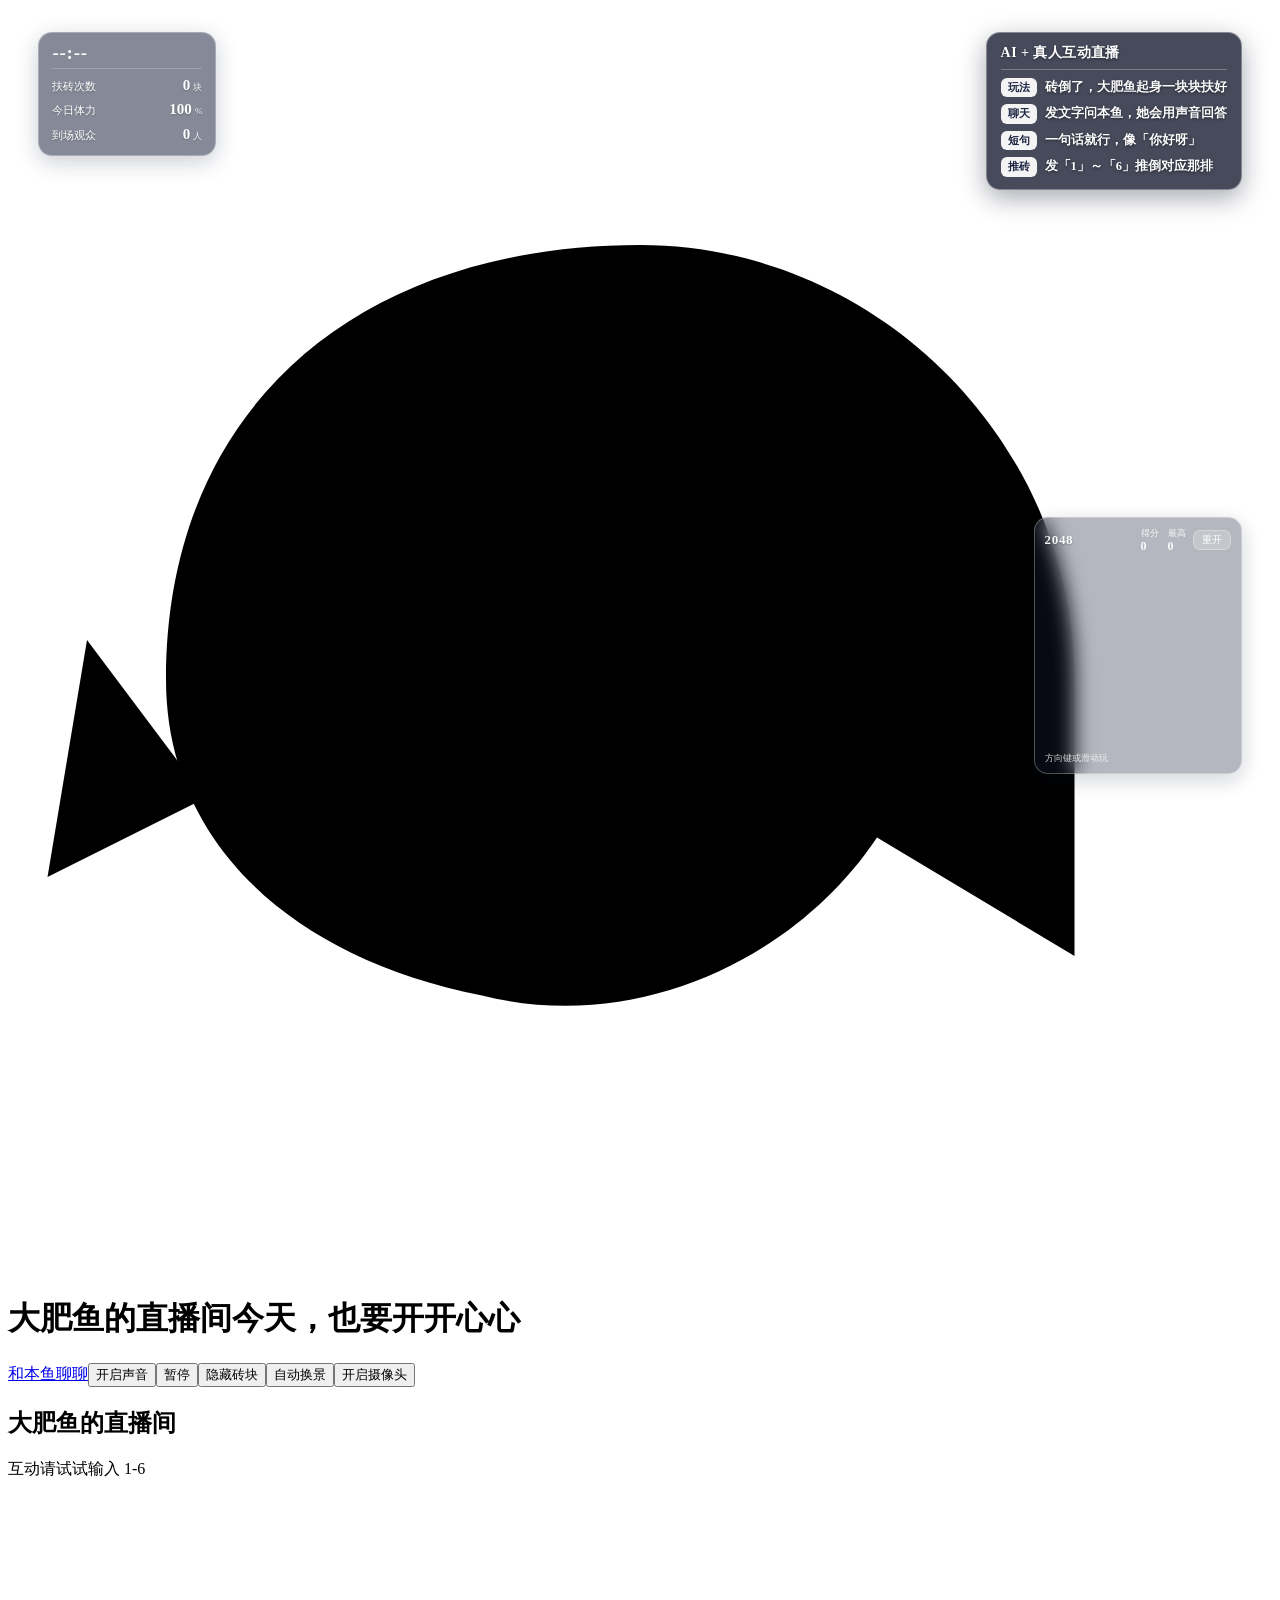
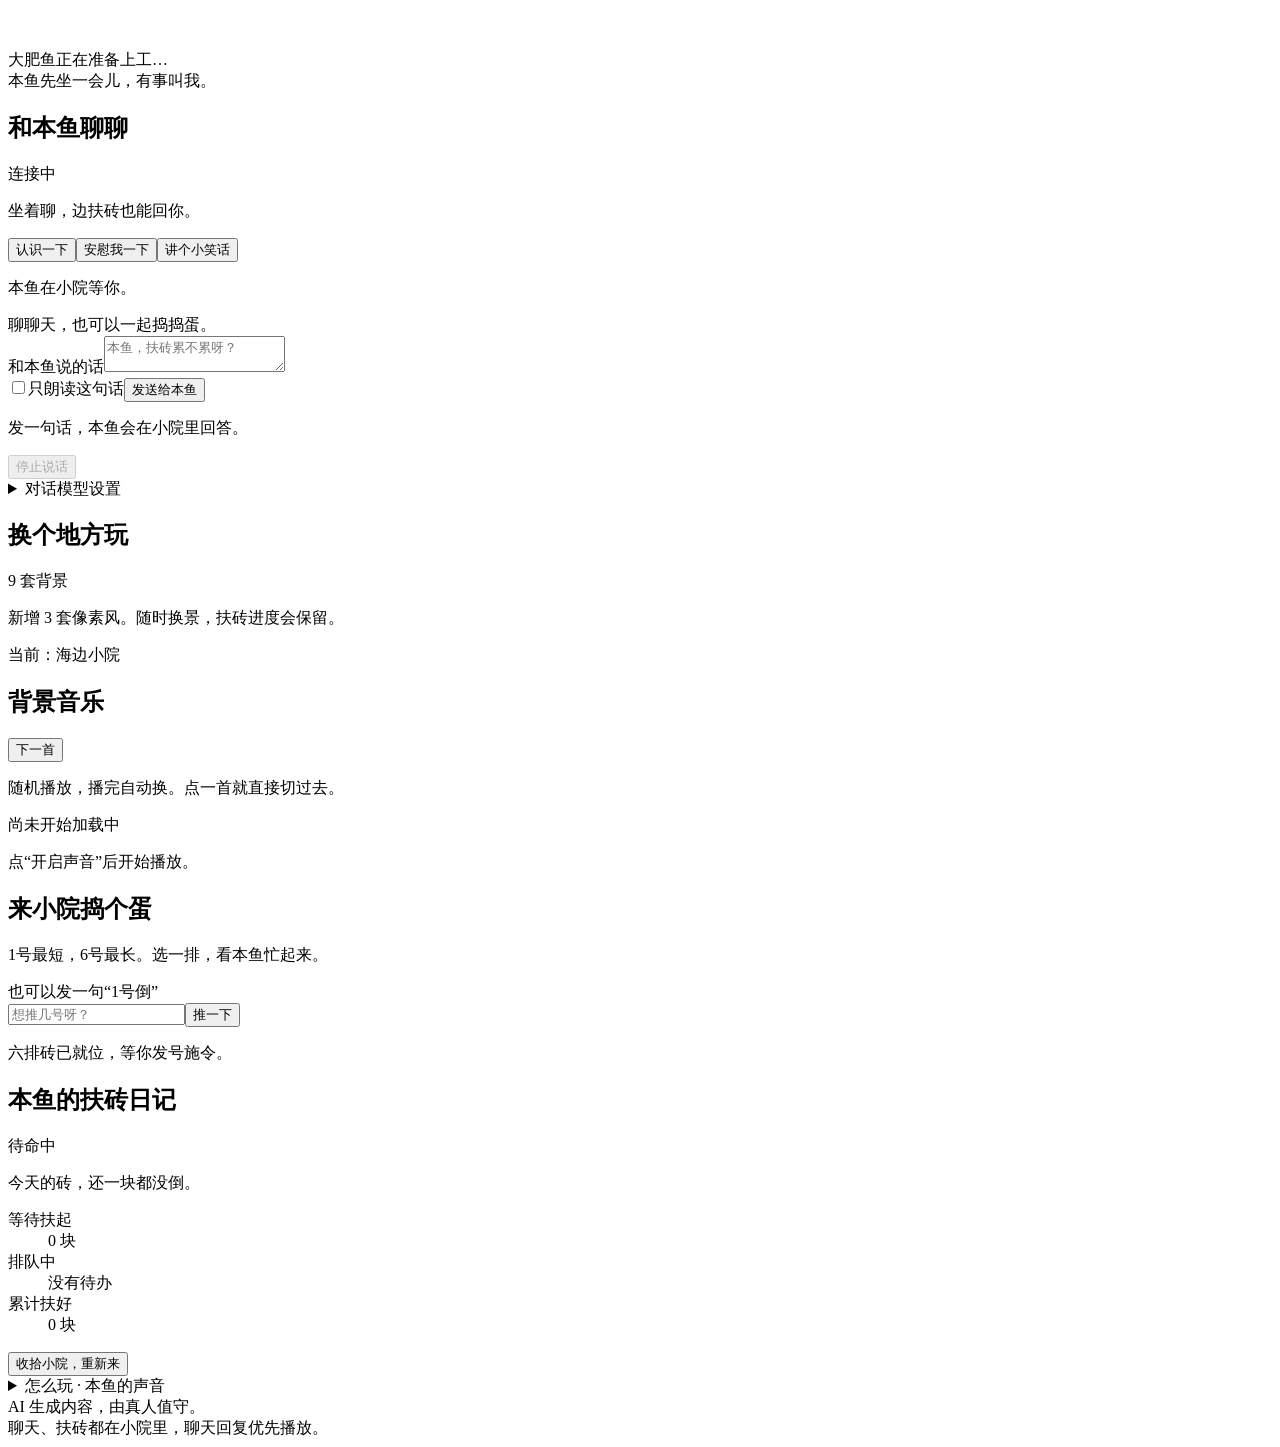
==== web/bricks.html @ a824ce20 "feat: fill quiet moments with short banter from the fish - 无人互动 60 秒后，本鱼自动讲笑话/冷知识/历史小故事/生活感悟/小问答 - 提" ====
<!doctype html>
<html lang="zh-CN">
<head>
  <meta charset="utf-8">
  <meta name="viewport" content="width=device-width, initial-scale=1">
  <title>大肥鱼的直播间</title>
  <link rel="stylesheet" href="/style.css?v=20261108-camwin">
  <link rel="stylesheet" href="/bricks.css?v=20261108-viewers">
  <script src="/vendor/live2dcubismcore.min.js"></script>
  <script src="/vendor/pixi.min.js"></script>
  <script src="/vendor/cubism4.min.js"></script>
  <script type="module" src="/bricks.mjs?v=20261108-banter"></script>
  <script type="module" src="/mini-2048.mjs?v=20261108-miniright"></script>
  <script>
    // /live is the same courtyard with the console removed, for 直播伴侣 / OBS window capture.
    if (location.pathname.replace(/\/+$/, '') === '/live') document.documentElement.classList.add('live-mode');
  </script>
  <style>
    /* Live capture mode: a 9:16 phone frame. The courtyard sits square in the top square of the
       frame; the lower area is reserved for whatever goes beneath it. */
    html.live-mode,html.live-mode body{background:#0f1424;overflow:hidden}
    html.live-mode .topbar,html.live-mode .brick-controls,html.live-mode .preview-footer,html.live-mode .live-cam{display:none}
    html.live-mode .brick-workspace{display:flex;align-items:center;justify-content:center;max-width:none;padding:0;margin:0;height:100vh}
    html.live-mode .game-preview{position:static;max-width:none;padding:0;border-radius:0;box-shadow:none;
      width:min(100vw,calc(100vh * 9 / 16));height:min(calc(100vw * 16 / 9),100vh);
      max-height:none;display:flex;flex-direction:column;overflow:hidden;background:#f8e3c4}
    html.live-mode .brick-stage{width:100%;height:auto;aspect-ratio:1;border-radius:0;flex:0 0 auto}
  </style>
  <style>
    /* Live stats board: frosted glass, top-left of the courtyard. */
    /* Guide board: same frosted glass as the stats board, mirrored to the top-right. */
    /* Host camera: rounded square in the bottom-left corner, above the courtyard. */
    /* Anchor from the stage's top edge, at a distance measured from the bottom of the window, so the
       camera stays visible even when the square stage is taller than the console window. */
        /* Pinned to the bottom-left of the visible stage: anchored from the stage's bottom edge, so it
           can never slide out of the letterboxed area or out of the window. --cam-lift raises it above
           the bottom edge; the base offset keeps a small gap under the corner. */
        .live-cam{position:absolute;z-index:9;left:6px;bottom:0;transform:translateY(calc(-1 * var(--cam-lift,60px)));width:9%;max-width:84px;min-width:58px;aspect-ratio:1/1;
      border-radius:12px;overflow:hidden;
      -webkit-mask-image:-webkit-radial-gradient(#fff,#000);   /* forces rounding inside transformed parents */
      clip-path:inset(0 round 12px);
      background:rgba(255,255,255,.75);padding:2px;
      box-shadow:0 6px 20px rgba(20,30,60,.3)}
    .live-cam[hidden]{display:none}
    .live-cam video{width:100%;height:100%;object-fit:cover;display:block;border-radius:10px;background:#000;transform:scaleX(-1)}
    @media(max-width:760px){.live-cam{width:18%;border-radius:12px;left:2.5%;transform:translateY(calc(-1 * var(--cam-lift,24px)))}}
    /* Darker glass than the stats board: this panel sits over bright candy scenery and its small text
       washed out at .52 opacity with weight 400. */
    .live-guide{position:absolute;z-index:6;right:3%;top:3.5%;max-width:250px;padding:11px 14px 12px;
      border-radius:14px;color:#fff;
      background:rgba(18,24,46,.78);
      -webkit-backdrop-filter:blur(16px) saturate(130%);backdrop-filter:blur(16px) saturate(130%);
      border:1px solid rgba(255,255,255,.34);
      box-shadow:0 8px 26px rgba(12,18,40,.36);pointer-events:none}
    .live-guide-title{margin:0 0 8px;padding-bottom:7px;border-bottom:1px solid rgba(255,255,255,.28);
      font-size:14px;font-weight:800;color:#fff;letter-spacing:.03em;text-shadow:0 1px 3px rgba(0,0,0,.5)}
    .live-guide dl{margin:0;display:grid;gap:7px}
    .live-guide dl div{display:flex;gap:8px;align-items:flex-start;justify-content:flex-start}
    .live-guide dt{flex:0 0 auto;padding:1px 7px;border-radius:6px;background:rgba(255,255,255,.94);
      color:#1b2340;font-size:11px;font-weight:800;line-height:1.6}
    .live-guide dd{flex:1;min-width:0;margin:0;text-align:left;color:#fff;font-size:12.5px;font-weight:600;line-height:1.5;
      text-shadow:0 1px 3px rgba(0,0,0,.55)}
    @media(max-width:760px){.live-guide{max-width:170px;padding:9px 11px;top:13%}
      .live-guide dd{font-size:10.5px}.live-guide dt{font-size:9.5px}.live-guide-title{font-size:12px}}
    .live-stats{position:absolute;z-index:6;left:3%;top:3.5%;min-width:150px;padding:10px 13px 11px;
      border-radius:14px;color:#fff;
      background:rgba(24,32,58,.52);
      backdrop-filter:blur(14px) saturate(140%);-webkit-backdrop-filter:blur(14px) saturate(140%);
      border:1px solid rgba(255,255,255,.28);
      box-shadow:0 6px 22px rgba(20,30,60,.22);pointer-events:none}
    .live-stats-row{display:flex;align-items:baseline;gap:7px;margin-bottom:7px;padding-bottom:6px;
      border-bottom:1px solid rgba(255,255,255,.2)}
    .live-stats-clock{color:#fff;font-size:19px;font-weight:600;letter-spacing:.04em;line-height:1;font-variant-numeric:tabular-nums}
    .live-stats-date{font-size:10px;color:#fff;opacity:.9;letter-spacing:.02em}
    .live-stats-grid{margin:0;display:grid;gap:6px}
    .live-stats-grid>div{display:flex;align-items:baseline;justify-content:space-between;gap:10px}
    .live-stats .live-stats-grid dt{color:#fff;font-size:11px;opacity:1;font-weight:500;white-space:nowrap;text-shadow:0 1px 2px rgba(0,0,0,.28)}
    .live-stats .live-stats-grid dd{color:#fff;margin:0;font-size:15px;font-weight:700;line-height:1.25;font-variant-numeric:tabular-nums;text-shadow:0 1px 2px rgba(0,0,0,.22)}
    .live-stats .live-stats-grid small{color:#fff;font-size:9px;font-weight:400;opacity:.9;margin-left:1px}
    @media(max-width:760px){.live-stats{min-width:0;padding:8px 10px;border-radius:12px}.live-stats-clock{font-size:16px}
      .live-stats-grid dd{font-size:12px}.live-stats-grid dt{font-size:9px}}
    /* Mini 2048: same frosted glass as the boards, bottom-left, under the camera. */
    .mini-2048{position:absolute;z-index:7;right:3%;bottom:14%;transform:translateY(calc(-1 * var(--mini-lift,0px)));width:min(26%,186px);
      padding:9px 10px 8px;border-radius:14px;color:#fff;
      background:rgba(24,32,58,.34);
      backdrop-filter:blur(10px) saturate(135%);-webkit-backdrop-filter:blur(10px) saturate(135%);
      border:1px solid rgba(255,255,255,.3);
      box-shadow:0 6px 22px rgba(20,30,60,.2);
      opacity:.95;transition:opacity .2s;outline:none}
    .mini-2048:focus-visible{outline:2px solid rgba(255,255,255,.75);outline-offset:3px}
    .mini-2048:hover,.mini-2048:focus-within{opacity:1}
    .mini-head{display:flex;align-items:center;gap:7px;margin-bottom:7px}
    .mini-title{font-size:13px;font-weight:700;letter-spacing:.05em;color:#fff;text-shadow:0 1px 2px rgba(0,0,0,.3)}
    .mini-scores{display:flex;gap:9px;margin-left:auto;font-size:9px;opacity:.92}
    .mini-scores b{display:block;font-size:12px;font-weight:700;line-height:1.1;font-variant-numeric:tabular-nums}
    .mini-reset{padding:3px 8px;font-size:10px;line-height:1.2;color:#fff;background:rgba(255,255,255,.2);
      border:1px solid rgba(255,255,255,.3);border-radius:7px;cursor:pointer;white-space:nowrap}
    .mini-reset:hover{background:rgba(255,255,255,.34)}
    .mini-2048-grid{display:grid;grid-template-columns:repeat(4,1fr);gap:5px;aspect-ratio:1;
      touch-action:none;user-select:none;-webkit-user-select:none}
    .mini-cell{display:grid;place-items:center;border-radius:6px;
      background:rgba(255,255,255,.14);color:#fff;font-weight:700;
      font-size:clamp(9px,calc(var(--mini-size,230px)*.052),15px);line-height:1;
      font-variant-numeric:tabular-nums;transition:background .12s,color .12s}
    .mini-cell[data-level="1"]{background:rgba(255,255,255,.82);color:#5a4a36}
    .mini-cell[data-level="2"]{background:rgba(255,233,196,.88);color:#6b5230}
    .mini-cell[data-level="3"]{background:#f6c56e;color:#6b4d1e}
    .mini-cell[data-level="4"]{background:#f2a65a;color:#5c3a12}
    .mini-cell[data-level="5"]{background:#ee8a54;color:#fff}
    .mini-cell[data-level="6"]{background:#e8744f;color:#fff}
    .mini-cell[data-level="7"]{background:#e05f4a;color:#fff}
    .mini-cell[data-level="8"]{background:#cf4a56;color:#fff}
    .mini-cell[data-level="9"]{background:#bb3c66;color:#fff}
    .mini-cell[data-level="10"]{background:#9d3a7d;color:#fff}
    .mini-cell[data-level="11"]{background:#7b3488;color:#fff}
    .mini-cell.is-new{animation:miniPop .16s ease-out}
    @keyframes miniPop{from{transform:scale(.82)}to{transform:scale(1)}}
    .mini-status{margin:6px 0 0;font-size:9px;line-height:1.4;color:#fff;opacity:.85}
    .mini-status[data-state="over"]{color:#ffd9a8;opacity:1}
    .mini-status[data-state="won"]{color:#c8f5c0;opacity:1}
    @media(max-width:760px){.mini-2048{width:40%;padding:7px 8px}.mini-scores{display:none}}
    /* Reserved area under the courtyard; fill it later. */
    html.live-mode .game-preview::after{content:"";flex:1 1 auto;background:linear-gradient(#f8e3c4,#efd7b3)}
  </style>
</head>
<body class="garden-room">
  <header class="topbar">
    <div class="identity"><span class="fish-mark" aria-hidden="true"><svg viewBox="0 0 32 32"><path d="M4 17c0-7 5-11 12-11 6 0 11 5 11 11v7l-5-3c-2 3-6 5-10 4-5-1-8-4-8-8Z"/><circle cx="20" cy="14" r="1.4"/><path d="m5 20-4 2 1-6"/></svg></span><h1>大肥鱼的直播间<span>今天，也要开开心心</span></h1></div>
    <div class="top-actions"><a href="#garden-chat">和本鱼聊聊</a><button id="game-sound" class="secondary">开启声音</button><button id="game-pause" class="secondary">暂停</button><button id="game-hide-bricks" class="secondary" aria-pressed="false">隐藏砖块</button><button id="game-auto-scene" class="secondary" aria-pressed="false">自动换景</button><button id="game-camera" class="secondary" aria-pressed="false">开启摄像头</button></div>
  </header>
  <main class="brick-workspace">
    <section class="game-preview" aria-label="扶砖互动场景">
      <div class="brick-stage" id="brick-stage">
        <div class="game-title"><h2><span id="scene-title">大肥鱼的直播间</span></h2><p>互动请试试输入 1-6</p></div>
        <canvas id="game-board" aria-label="六排彩色砖与自动扶砖的大肥鱼"></canvas>
        <div id="fish-bubble" class="fish-bubble" hidden></div>
        <div id="board-loading" class="board-loading">大肥鱼正在准备上工…</div>
        <div id="paused-overlay" class="paused-overlay" hidden>休息一下<br><span>点击“继续”就接着扶</span></div>
        <div class="game-caption"><span id="game-caption">本鱼先坐一会儿，有事叫我。</span></div>
        <div class="live-cam" id="live-cam" hidden><video id="live-cam-video" autoplay muted playsinline></video></div>
        <section class="mini-2048" id="mini-2048" tabindex="0" aria-label="2048 小游戏">
          <div class="mini-head"><span class="mini-title">2048</span><span class="mini-scores"><span>得分<b id="mini-2048-score">0</b></span><span>最高<b id="mini-2048-best">0</b></span></span><button type="button" id="mini-2048-reset" class="mini-reset">重开</button></div>
          <div class="mini-2048-grid" id="mini-2048-grid" role="application" aria-label="2048 棋盘"></div>
          <p class="mini-status" id="mini-2048-status" role="status">方向键或滑动玩</p>
        </section>
        <div class="live-stats" id="live-stats" aria-label="直播数据">
          <div class="live-stats-row"><span class="live-stats-clock" id="stat-clock">--:--</span><span class="live-stats-date" id="stat-date"></span></div>
          <dl class="live-stats-grid">
            <div><dt>扶砖次数</dt><dd><span id="stat-repaired">0</span><small> 块</small></dd></div>
            <div><dt>今日体力</dt><dd><span id="stat-stamina">100</span><small> %</small></dd></div>
            <div><dt>到场观众</dt><dd><span id="stat-viewers">0</span><small> 人</small></dd></div>
          </dl>
        </div>
        <div class="live-guide" aria-label="直播玩法">
          <p class="live-guide-title">AI + 真人互动直播</p>
          <dl>
            <div><dt>玩法</dt><dd>砖倒了，大肥鱼起身一块块扶好</dd></div>
            <div><dt>聊天</dt><dd>发文字问本鱼，她会用声音回答</dd></div>
            <div><dt>短句</dt><dd>一句话就行，像「你好呀」</dd></div>
            <div><dt>推砖</dt><dd>发「1」～「6」推倒对应那排</dd></div>
          </dl>
        </div>
      </div>
      <div class="stage-lower" aria-hidden="true"></div>
    </section>
    <aside class="brick-controls control-panel">
      <section class="garden-chat" id="garden-chat" aria-labelledby="chat-heading">
        <div class="section-heading"><h2 id="chat-heading">和本鱼聊聊</h2><span id="chat-provider-label" class="tag">连接中</span></div>
        <p class="description">坐着聊，边扶砖也能回你。</p>
        <div class="suggestions"><button type="button" data-chat-prompt="你好，介绍一下你自己吧">认识一下</button><button type="button" data-chat-prompt="我今天有点累，安慰我一下">安慰我一下</button><button type="button" data-chat-prompt="给我讲一个关于小鱼的笑话">讲个小笑话</button></div>
        <div id="garden-messages" class="messages" role="log" aria-label="小院聊天记录" aria-live="polite"><div class="empty-message"><p>本鱼在小院等你。</p><span>聊聊天，也可以一起捣捣蛋。</span></div></div>
        <form id="garden-chat-form"><label class="sr-only" for="garden-message">和本鱼说的话</label><textarea id="garden-message" rows="2" maxlength="400" placeholder="本鱼，扶砖累不累呀？"></textarea><div class="composer-footer"><label class="read-mode"><input id="garden-read-mode" type="checkbox">只朗读这句话</label><button class="primary" id="garden-send" type="submit">发送给本鱼</button></div></form>
        <div class="chat-feedback-row"><p id="chat-feedback" class="feedback" role="status">发一句话，本鱼会在小院里回答。</p><button id="chat-stop" type="button" class="text-button" disabled>停止说话</button></div>
        <details class="chat-settings"><summary>对话模型设置</summary><p id="chat-model-status" class="settings-note">正在检查对话服务…</p><form id="garden-settings-form"><label for="chat-provider">对话来源</label><select id="chat-provider"><option value="local">本地 Qwen · 无需 Key</option><option value="deepseek">DeepSeek API</option></select><label for="chat-api-key">API Key</label><input id="chat-api-key" type="password" autocomplete="off" placeholder="仅保存在本机"><label for="chat-model-id">模型名称</label><input id="chat-model-id" value="deepseek-flash"><button type="submit" class="secondary">保存配置</button><p class="settings-note">本地模型适合体验。切换到 DeepSeek 后，聊天内容会发送至其 API。</p></form></details>
      </section>
      <section class="scene-settings" aria-labelledby="scene-heading">
        <div class="section-heading"><h2 id="scene-heading">换个地方玩</h2><span class="tag">9 套背景</span></div>
        <p class="description">新增 3 套像素风。随时换景，扶砖进度会保留。</p>
        <div id="scene-options" class="scene-options" role="group" aria-label="直播背景"></div>
        <p id="scene-feedback" class="scene-feedback" role="status">当前：海边小院</p>
      </section>
      <section class="music-settings" aria-labelledby="music-heading">
        <div class="section-heading"><h2 id="music-heading">背景音乐</h2><button type="button" id="music-next" class="secondary">下一首</button></div>
        <p class="description">随机播放，播完自动换。点一首就直接切过去。</p>
        <div class="music-now"><span id="music-title" class="music-title">尚未开始</span><span id="music-count" class="tag">加载中</span></div>
        <div id="music-list" class="music-list" role="listbox" aria-label="背景音乐列表"></div>
        <p id="music-feedback" class="scene-feedback" role="status">点“开启声音”后开始播放。</p>
      </section>
      <section>
        <div class="section-heading"><h2>来小院捣个蛋</h2></div>
        <p class="description">1号最短，6号最长。选一排，看本鱼忙起来。</p>
        <div id="lane-commands" class="lane-commands" aria-label="选择推倒哪排砖"></div>
        <form id="brick-command-form"><label for="brick-command">也可以发一句“1号倒”</label><div class="command-input"><input id="brick-command" aria-label="模拟弹幕" placeholder="想推几号呀？" maxlength="30" autocomplete="off"><button type="submit" class="primary">推一下</button></div></form>
        <p id="command-feedback" class="feedback" role="status">六排砖已就位，等你发号施令。</p>
      </section>
      <section class="work-status">
        <div class="section-heading"><h2>本鱼的扶砖日记</h2><span id="work-phase" class="tag">待命中</span></div>
        <p id="current-task" class="current-task" aria-live="polite">今天的砖，还一块都没倒。</p>
        <dl><div><dt>等待扶起</dt><dd><span id="down-count">0</span> 块</dd></div><div><dt>排队中</dt><dd id="queue-status">没有待办</dd></div><div><dt>累计扶好</dt><dd><span id="repair-count">0</span> 块</dd></div></dl>
        <button id="game-reset" class="secondary reset-button">收拾小院，重新来</button>
      </section>
      <details class="game-notes"><summary>怎么玩 · 本鱼的声音</summary><p>每个号码对应一整排。砖会连续倒下，本鱼会按顺序逐块扶正。</p><p>同一排没扶完时不会重复推倒；可以推别排，让她忙起来。</p><label><input type="checkbox" id="game-voice" checked>开启声音后，让本鱼边干活边吐槽</label><p id="voice-feedback" class="voice-feedback">扶砖吐槽使用固定短台词，聊天区使用 AI 回复。</p></details>
      <footer class="panel-footer">AI 生成内容，由真人值守。<br>聊天、扶砖都在小院里，聊天回复优先播放。</footer>
    </aside>
  </main>
</body>
</html>
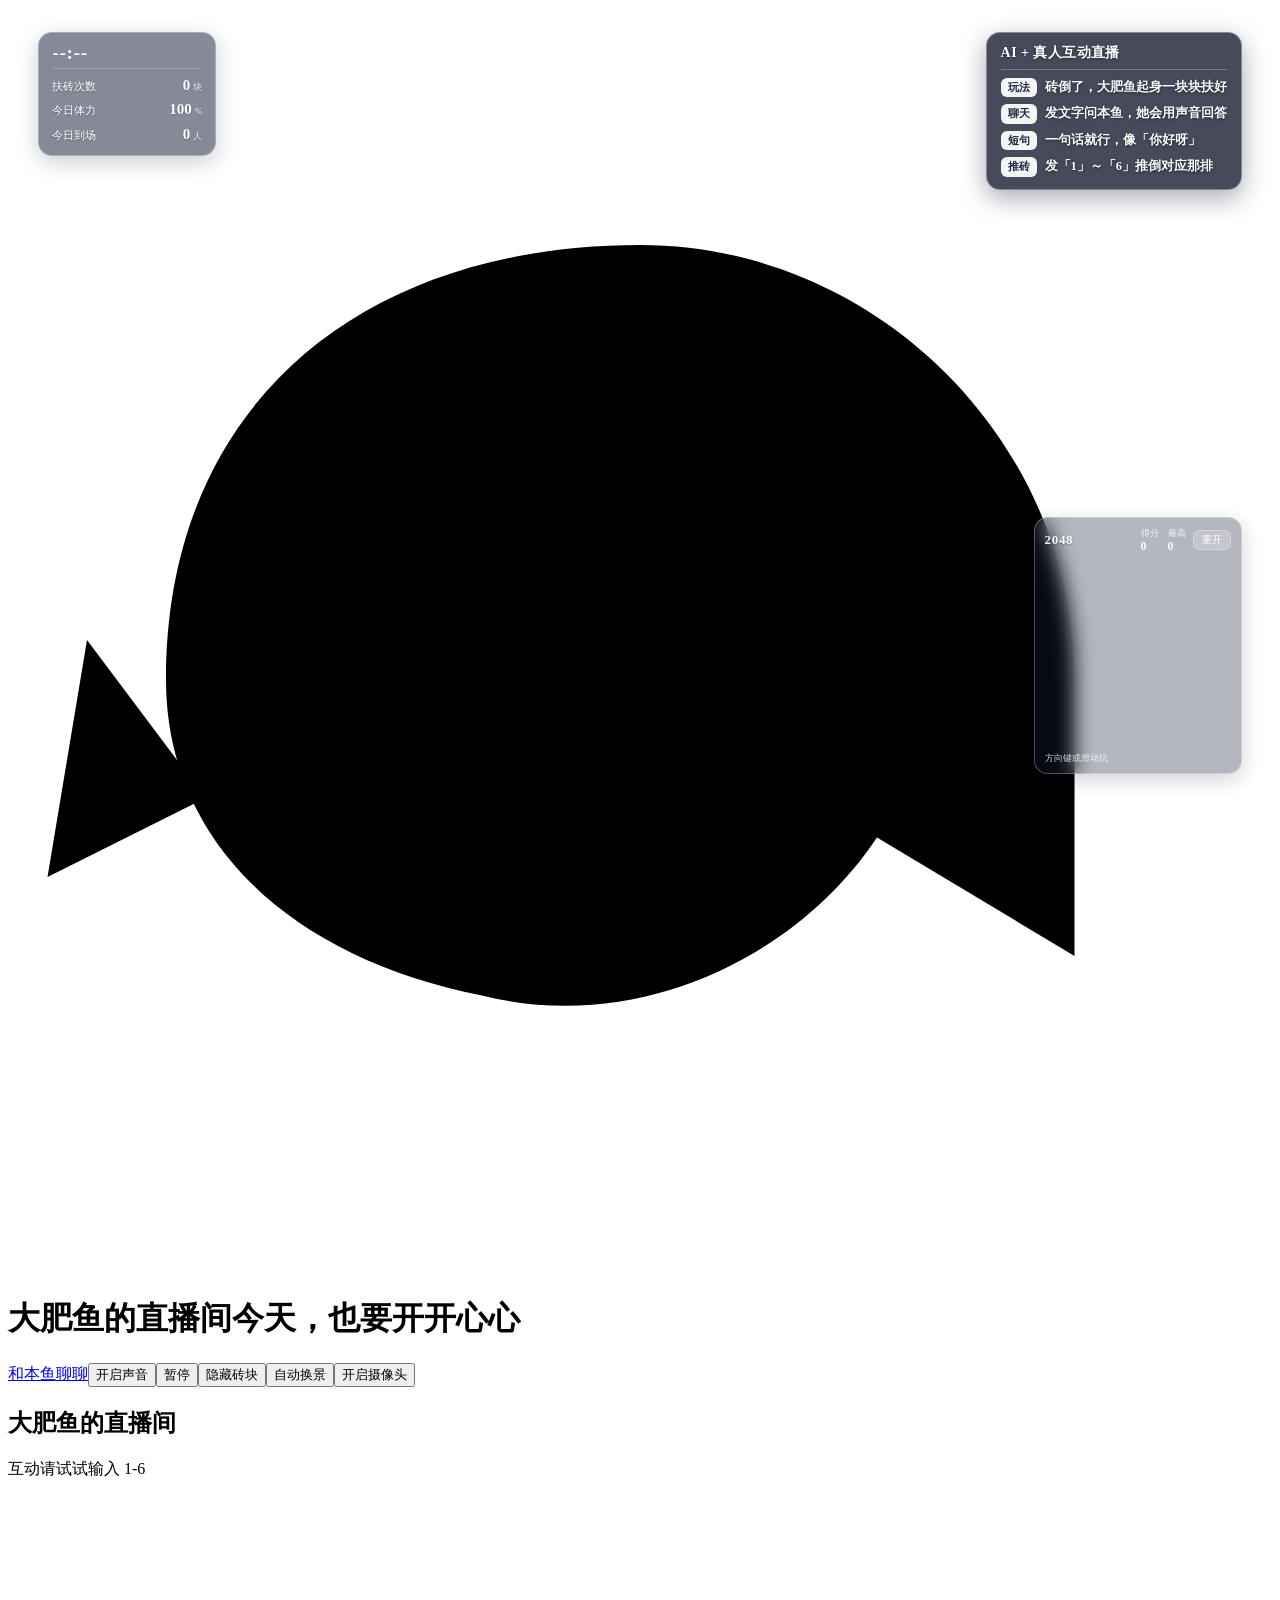
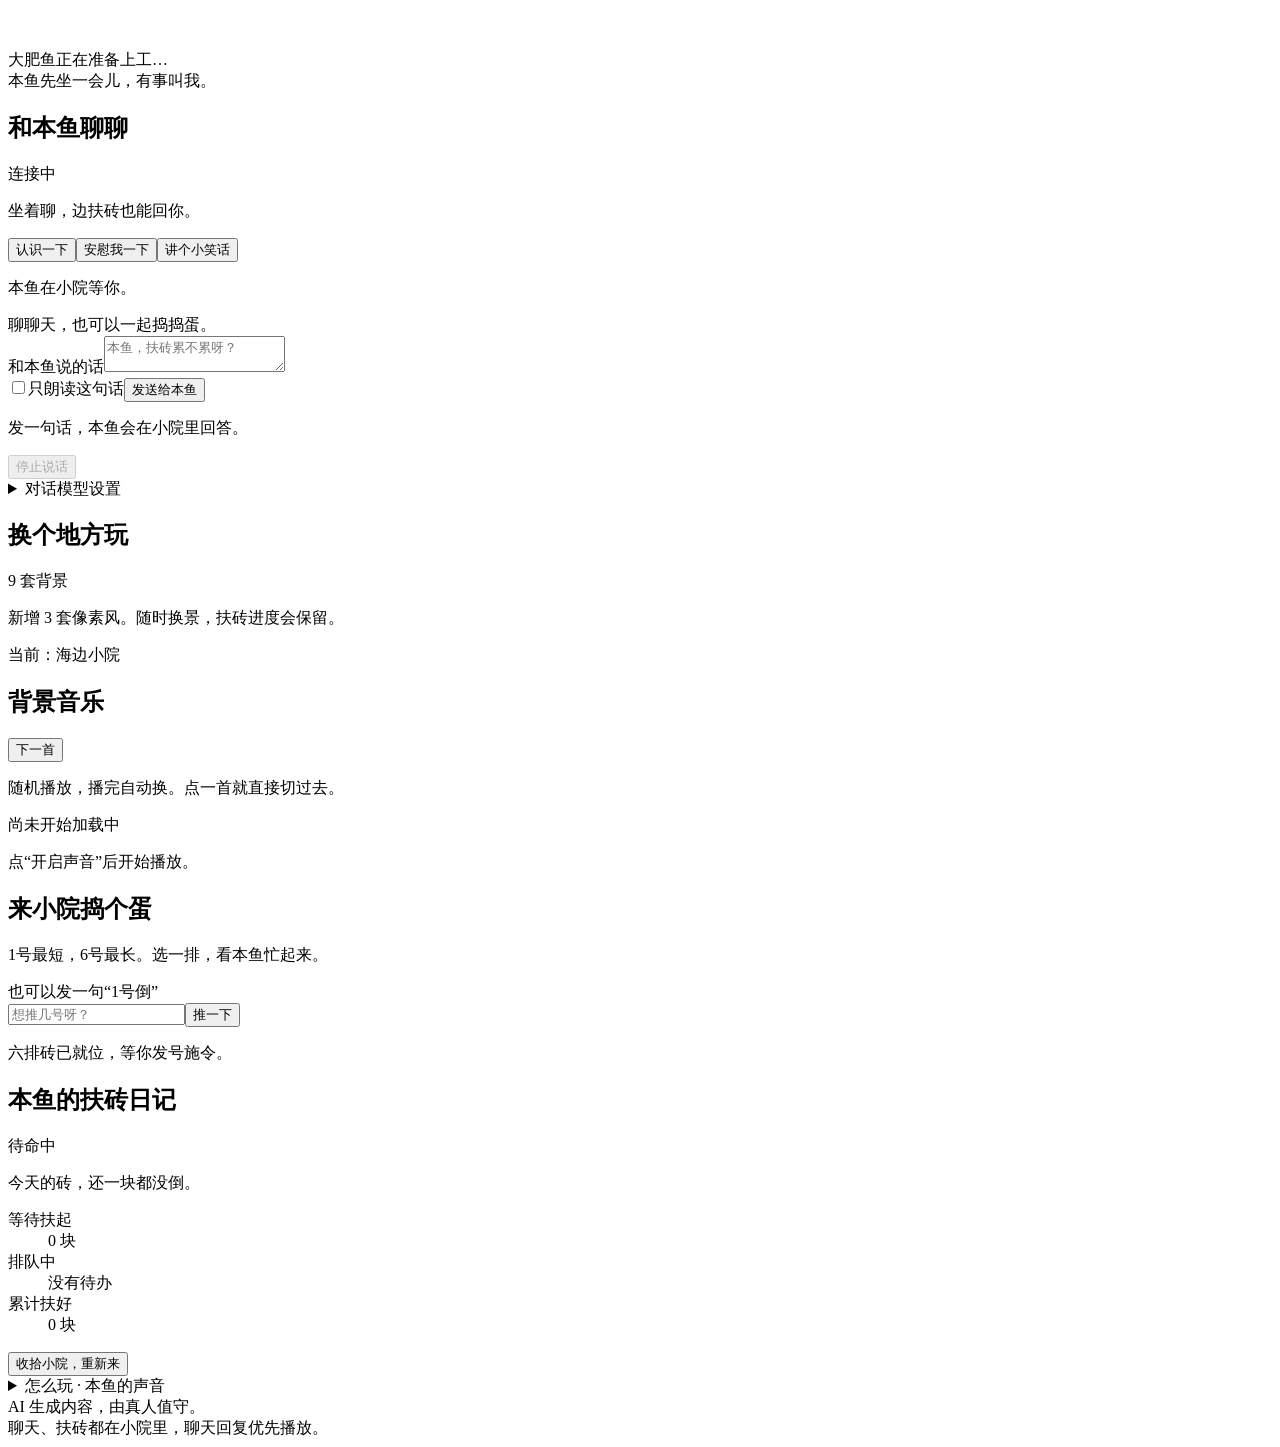
==== commit 4befbc90: "feat: count arrivals per local day - 到场观众改为按天统计，零点自动清零，与扶砖次数、今日体力口径一致 - 名单按房间 + 日期存盘，同一天重启不丢，换天或换直播间" ====
--- a/web/bricks.html
+++ b/web/bricks.html
@@ -5,11 +5,11 @@
   <meta name="viewport" content="width=device-width, initial-scale=1">
   <title>大肥鱼的直播间</title>
   <link rel="stylesheet" href="/style.css?v=20261108-camwin">
-  <link rel="stylesheet" href="/bricks.css?v=20261108-viewers">
+  <link rel="stylesheet" href="/bricks.css?v=20261108-vday">
   <script src="/vendor/live2dcubismcore.min.js"></script>
   <script src="/vendor/pixi.min.js"></script>
   <script src="/vendor/cubism4.min.js"></script>
-  <script type="module" src="/bricks.mjs?v=20261108-banter"></script>
+  <script type="module" src="/bricks.mjs?v=20261108-vday"></script>
   <script type="module" src="/mini-2048.mjs?v=20261108-miniright"></script>
   <script>
     // /live is the same courtyard with the console removed, for 直播伴侣 / OBS window capture.
@@ -148,7 +148,7 @@
           <dl class="live-stats-grid">
             <div><dt>扶砖次数</dt><dd><span id="stat-repaired">0</span><small> 块</small></dd></div>
             <div><dt>今日体力</dt><dd><span id="stat-stamina">100</span><small> %</small></dd></div>
-            <div><dt>到场观众</dt><dd><span id="stat-viewers">0</span><small> 人</small></dd></div>
+            <div><dt>今日到场</dt><dd><span id="stat-viewers">0</span><small> 人</small></dd></div>
           </dl>
         </div>
         <div class="live-guide" aria-label="直播玩法">
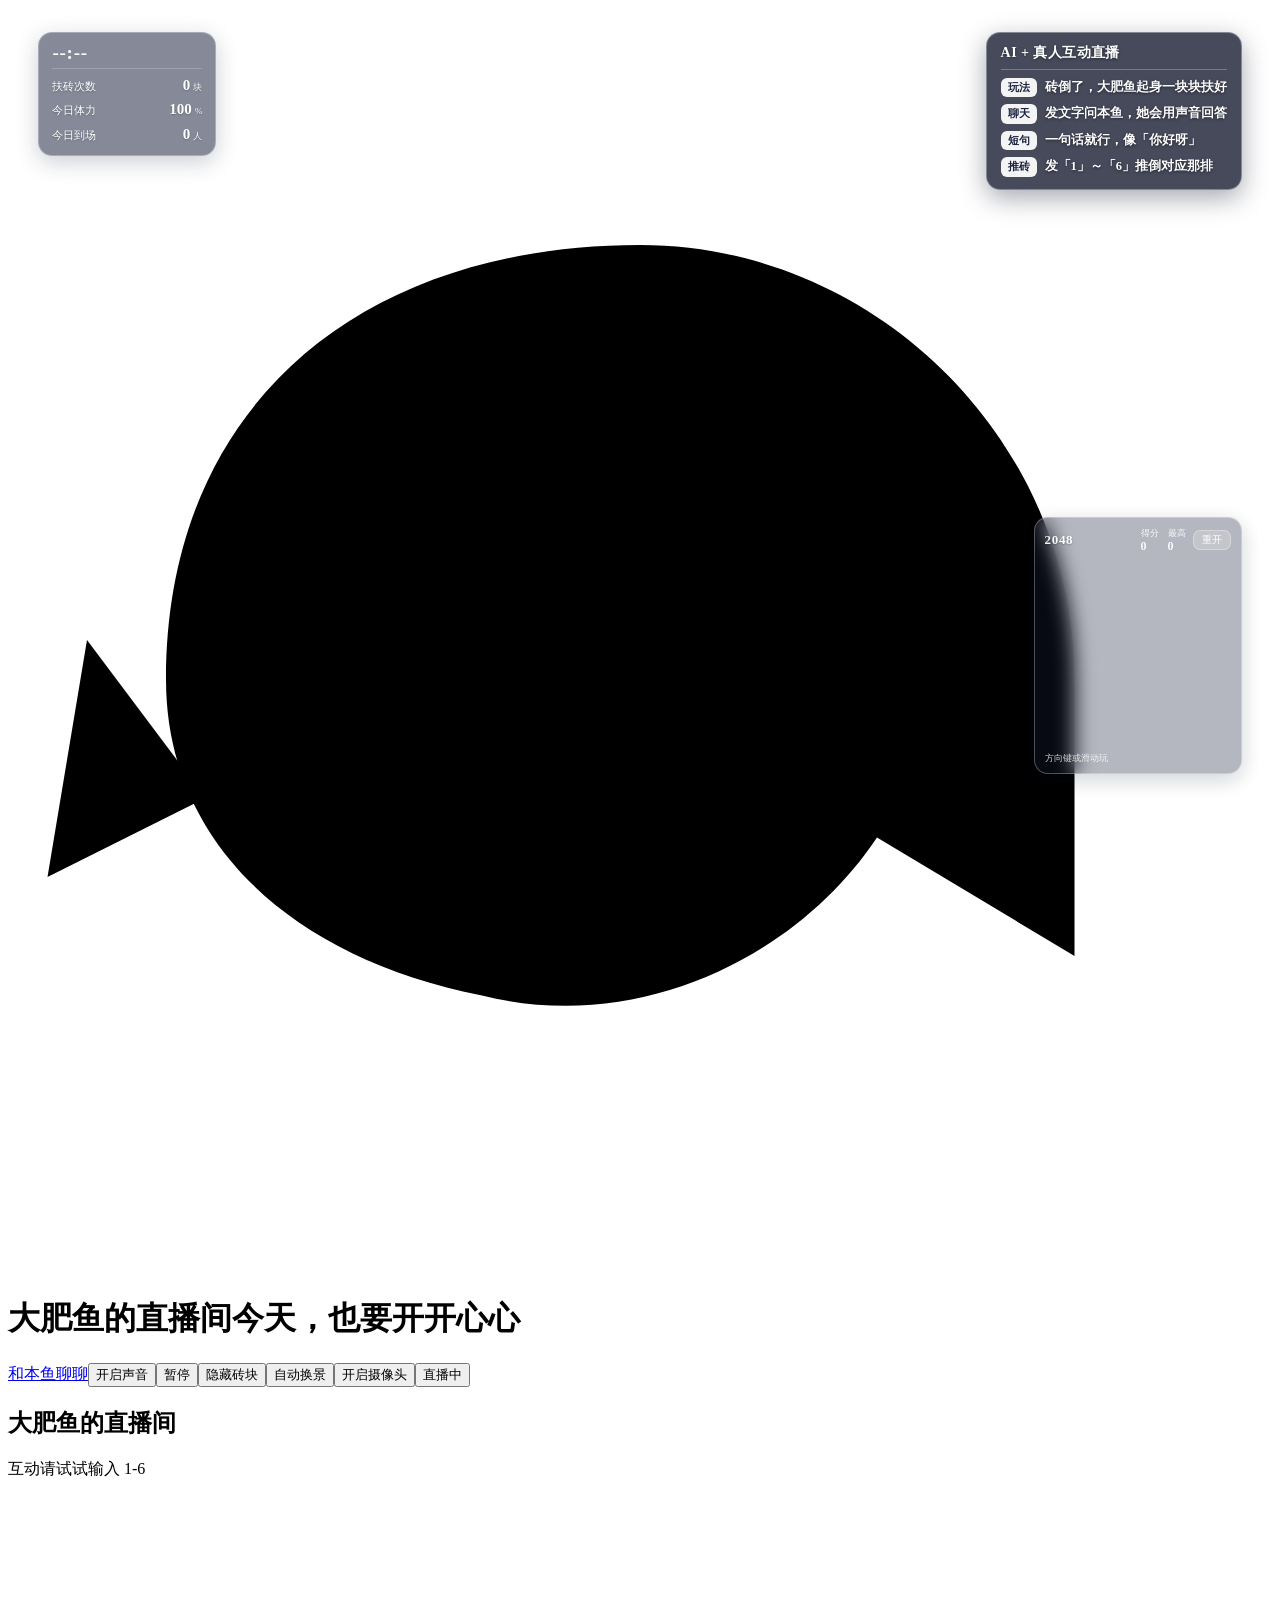
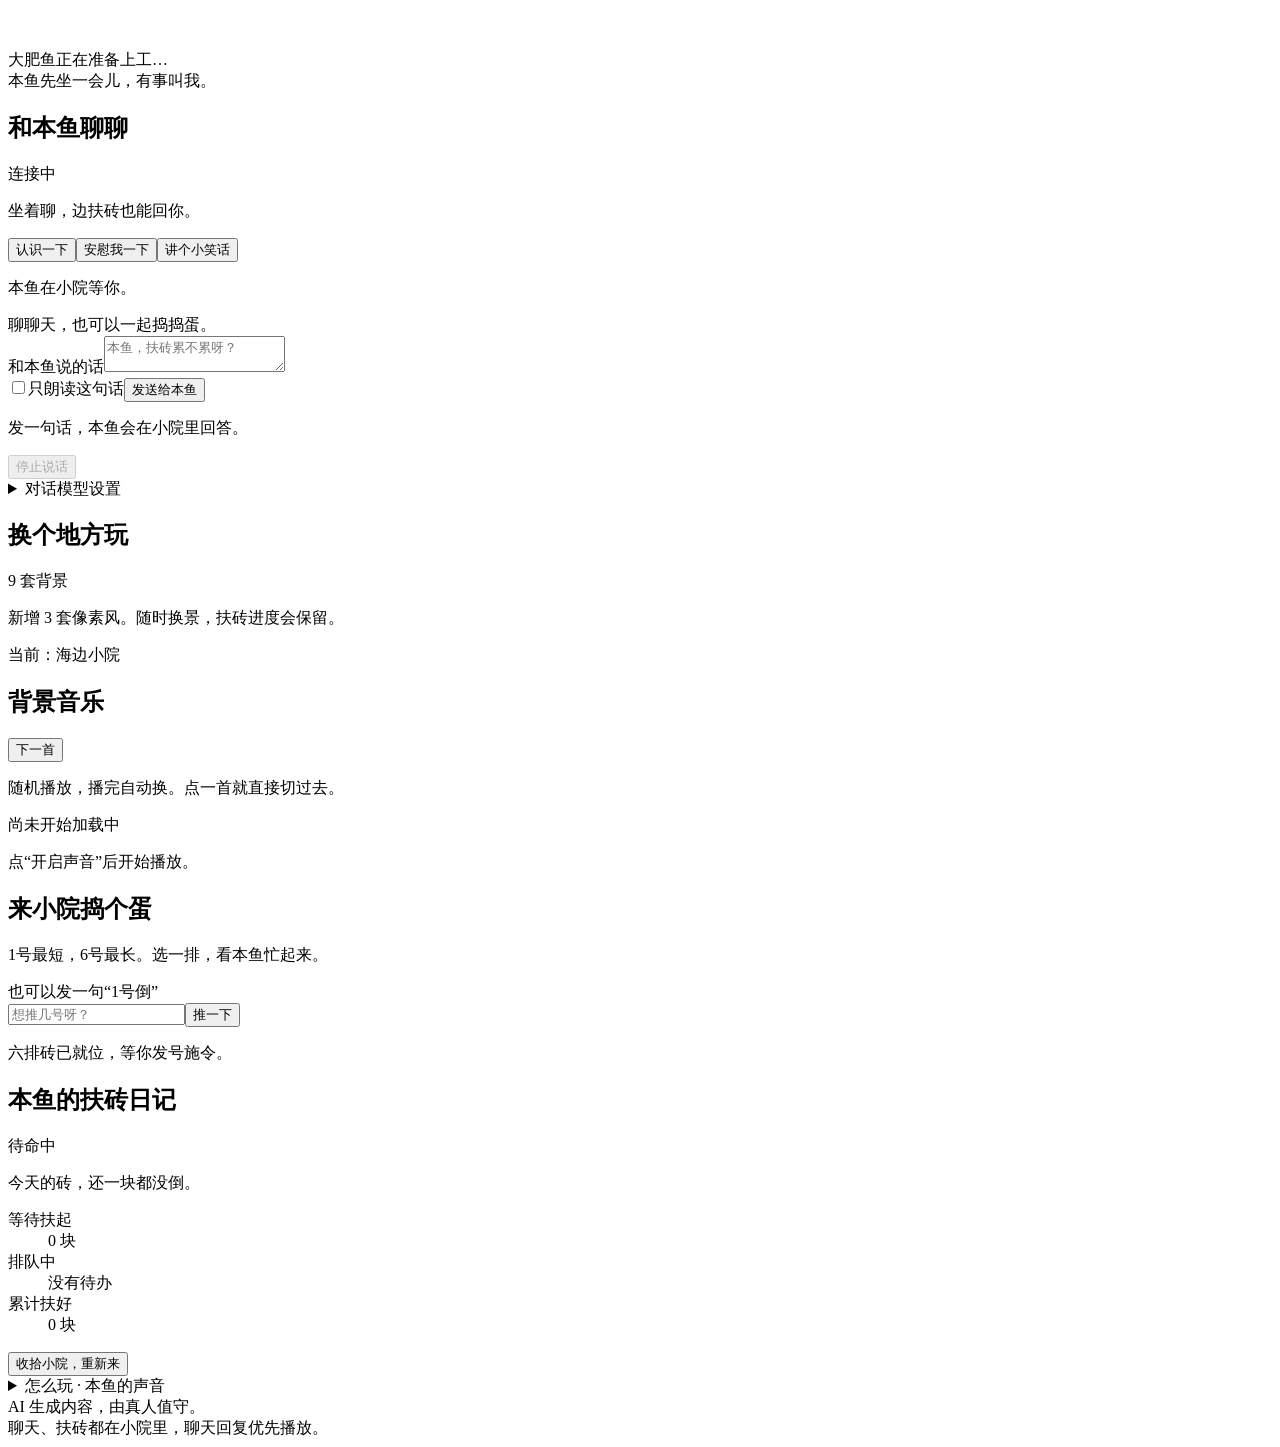
==== commit 575e1184: "feat: add a live switch that parks paid work between streams - 顶部新增「直播中／已暂停直播」开关 - 暂停后后端拒绝聊天、配音、冷场台词" ====
--- a/web/bricks.html
+++ b/web/bricks.html
@@ -5,11 +5,11 @@
   <meta name="viewport" content="width=device-width, initial-scale=1">
   <title>大肥鱼的直播间</title>
   <link rel="stylesheet" href="/style.css?v=20261108-camwin">
-  <link rel="stylesheet" href="/bricks.css?v=20261108-vday">
+  <link rel="stylesheet" href="/bricks.css?v=20261108-live">
   <script src="/vendor/live2dcubismcore.min.js"></script>
   <script src="/vendor/pixi.min.js"></script>
   <script src="/vendor/cubism4.min.js"></script>
-  <script type="module" src="/bricks.mjs?v=20261108-vday"></script>
+  <script type="module" src="/bricks.mjs?v=20261108-live"></script>
   <script type="module" src="/mini-2048.mjs?v=20261108-miniright"></script>
   <script>
     // /live is the same courtyard with the console removed, for 直播伴侣 / OBS window capture.
@@ -126,7 +126,7 @@
 <body class="garden-room">
   <header class="topbar">
     <div class="identity"><span class="fish-mark" aria-hidden="true"><svg viewBox="0 0 32 32"><path d="M4 17c0-7 5-11 12-11 6 0 11 5 11 11v7l-5-3c-2 3-6 5-10 4-5-1-8-4-8-8Z"/><circle cx="20" cy="14" r="1.4"/><path d="m5 20-4 2 1-6"/></svg></span><h1>大肥鱼的直播间<span>今天，也要开开心心</span></h1></div>
-    <div class="top-actions"><a href="#garden-chat">和本鱼聊聊</a><button id="game-sound" class="secondary">开启声音</button><button id="game-pause" class="secondary">暂停</button><button id="game-hide-bricks" class="secondary" aria-pressed="false">隐藏砖块</button><button id="game-auto-scene" class="secondary" aria-pressed="false">自动换景</button><button id="game-camera" class="secondary" aria-pressed="false">开启摄像头</button></div>
+    <div class="top-actions"><a href="#garden-chat">和本鱼聊聊</a><button id="game-sound" class="secondary">开启声音</button><button id="game-pause" class="secondary">暂停</button><button id="game-hide-bricks" class="secondary" aria-pressed="false">隐藏砖块</button><button id="game-auto-scene" class="secondary" aria-pressed="false">自动换景</button><button id="game-camera" class="secondary" aria-pressed="false">开启摄像头</button><button id="game-live" class="secondary" aria-pressed="true">直播中</button></div>
   </header>
   <main class="brick-workspace">
     <section class="game-preview" aria-label="扶砖互动场景">
